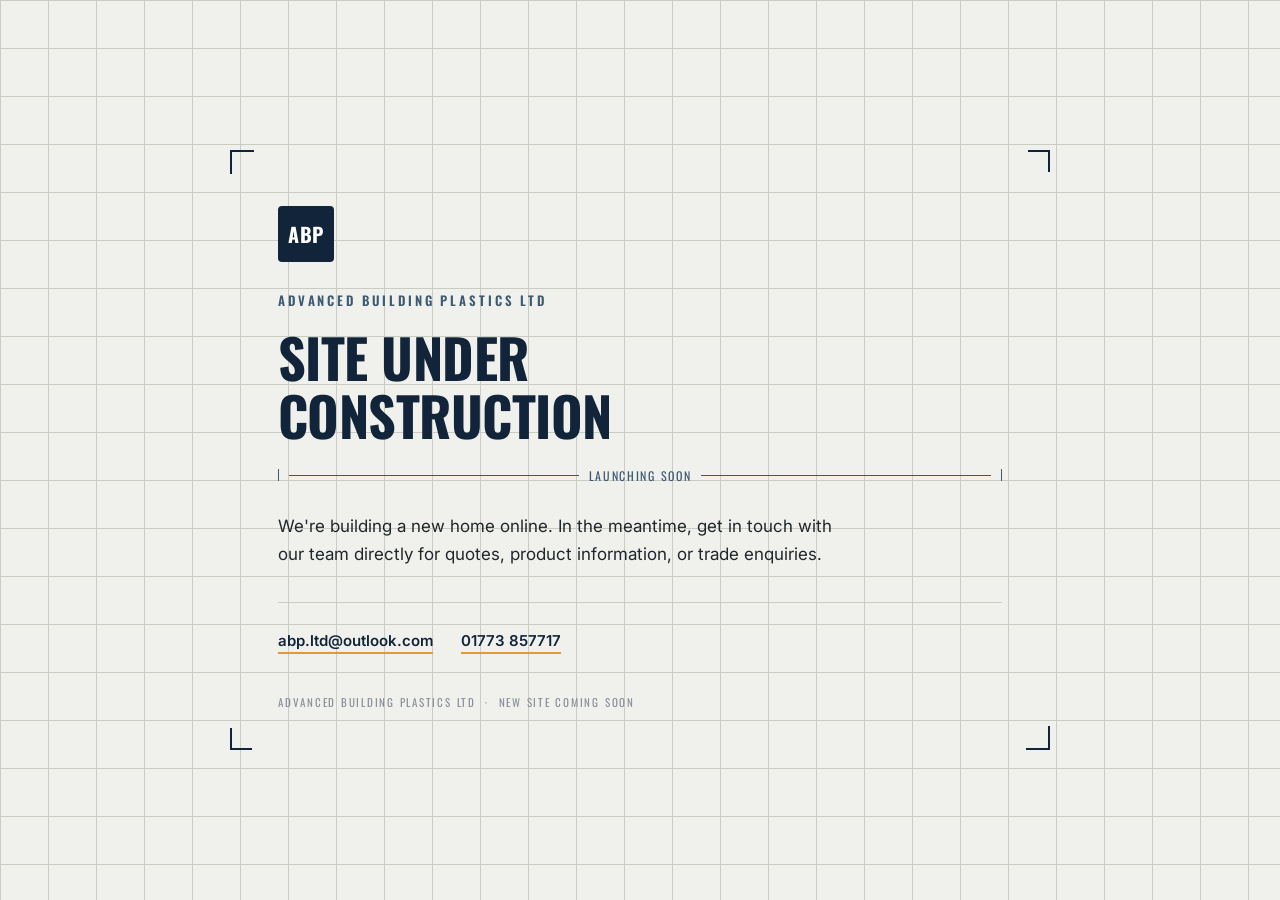
==== index.html @ ffff41a0 "Add files via upload" ====
<!DOCTYPE html>
<html lang="en">
<head>
<meta charset="UTF-8">
<meta name="viewport" content="width=device-width, initial-scale=1.0">
<title>Advanced Building Plastics Ltd | Site Under Construction</title>
<link rel="preconnect" href="https://fonts.googleapis.com">
<link rel="preconnect" href="https://fonts.gstatic.com" crossorigin>
<link href="https://fonts.googleapis.com/css2?family=Oswald:wght@500;600;700&family=Inter:wght@400;500;600&display=swap" rel="stylesheet">
<style>
  :root{
    --bg:#F0F1EC;
    --navy:#122439;
    --steel:#3D5A73;
    --amber:#E39A34;
    --line:#C9CCC3;
    --ink:#20262B;
  }
  *{margin:0;padding:0;box-sizing:border-box;}
  html,body{height:100%;}
  body{
    font-family:'Inter',sans-serif;
    background:
      linear-gradient(var(--line) 1px, transparent 1px) 0 0/48px 48px,
      linear-gradient(90deg, var(--line) 1px, transparent 1px) 0 0/48px 48px,
      var(--bg);
    background-blend-mode:normal;
    color:var(--ink);
    min-height:100vh;
    display:flex;
    align-items:center;
    justify-content:center;
    padding:32px;
    position:relative;
    opacity:0;
    animation:fadeIn 0.7s ease-out forwards;
  }
  @keyframes fadeIn{ to{opacity:1;} }

  .frame{
    width:100%;
    max-width:820px;
    position:relative;
    padding:56px 48px 40px;
  }

  /* architectural corner registration marks */
  .frame::before, .frame::after,
  .corner-tl, .corner-br{
    content:"";
    position:absolute;
    width:22px;
    height:22px;
    border:2px solid var(--navy);
  }
  .frame::before{ top:0; left:0; border-right:none; border-bottom:none; }
  .frame::after{ bottom:0; right:0; border-left:none; border-top:none; }
  .corner-tl{ top:0; right:0; border-left:none; border-bottom:none; }
  .corner-br{ bottom:0; left:0; border-right:none; border-top:none; }

  .eyebrow{
    font-family:'Oswald',sans-serif;
    font-size:13px;
    letter-spacing:0.22em;
    text-transform:uppercase;
    color:var(--steel);
    font-weight:600;
    margin-bottom:18px;
  }

  .logo-mark{
    display:inline-flex;
    align-items:center;
    justify-content:center;
    width:56px;
    height:56px;
    background:var(--navy);
    color:#fff;
    font-family:'Oswald',sans-serif;
    font-weight:700;
    font-size:20px;
    letter-spacing:0.02em;
    margin-bottom:28px;
    border-radius:4px;
  }

  h1{
    font-family:'Oswald',sans-serif;
    font-weight:700;
    font-size:clamp(34px, 5.5vw, 54px);
    line-height:1.08;
    color:var(--navy);
    letter-spacing:-0.01em;
    text-transform:uppercase;
  }

  .dim-line{
    display:flex;
    align-items:center;
    gap:10px;
    margin:22px 0 28px;
  }
  .dim-line .tick{
    width:1px;
    height:12px;
    background:var(--steel);
  }
  .dim-line .rule{
    flex:1;
    height:1px;
    background:var(--steel);
    position:relative;
  }
  .dim-line .label{
    font-family:'Oswald',sans-serif;
    font-size:12px;
    letter-spacing:0.14em;
    text-transform:uppercase;
    color:var(--steel);
    white-space:nowrap;
  }

  p.lede{
    font-size:17px;
    line-height:1.65;
    color:var(--ink);
    max-width:52ch;
    margin-bottom:34px;
  }

  .contact{
    display:flex;
    flex-wrap:wrap;
    gap:28px;
    align-items:center;
    padding-top:28px;
    border-top:1px solid var(--line);
  }
  .contact a{
    color:var(--navy);
    text-decoration:none;
    font-weight:600;
    font-size:15px;
    border-bottom:2px solid var(--amber);
    padding-bottom:2px;
    transition:color 0.15s ease;
  }
  .contact a:hover{ color:var(--steel); }
  .contact .field-note{
    font-size:13px;
    color:#7A8189;
  }

  footer{
    margin-top:40px;
    font-family:'Oswald',sans-serif;
    font-size:11px;
    letter-spacing:0.16em;
    text-transform:uppercase;
    color:#8A9099;
  }

  @media (max-width:480px){
    .frame{ padding:44px 20px 28px; }
  }
</style>
</head>
<body>
  <div class="frame">
    <span class="corner-tl"></span>
    <span class="corner-br"></span>

    <div class="logo-mark">ABP</div>
    <div class="eyebrow">Advanced Building Plastics Ltd</div>

    <h1>Site under<br>construction</h1>

    <div class="dim-line">
      <span class="tick"></span>
      <span class="rule"></span>
      <span class="label">Launching Soon</span>
      <span class="rule"></span>
      <span class="tick"></span>
    </div>

    <p class="lede">
      We're building a new home online. In the meantime, get in touch with our team directly for quotes, product information, or trade enquiries.
    </p>

    <div class="contact">
      <a href="mailto:abp.ltd@outlook.com">abp.ltd@outlook.com</a>
      <a href="tel:01773857717">01773 857717</a>
    </div>

    <footer>Advanced Building Plastics Ltd &nbsp;&middot;&nbsp; New site coming soon</footer>
  </div>
</body>
</html>
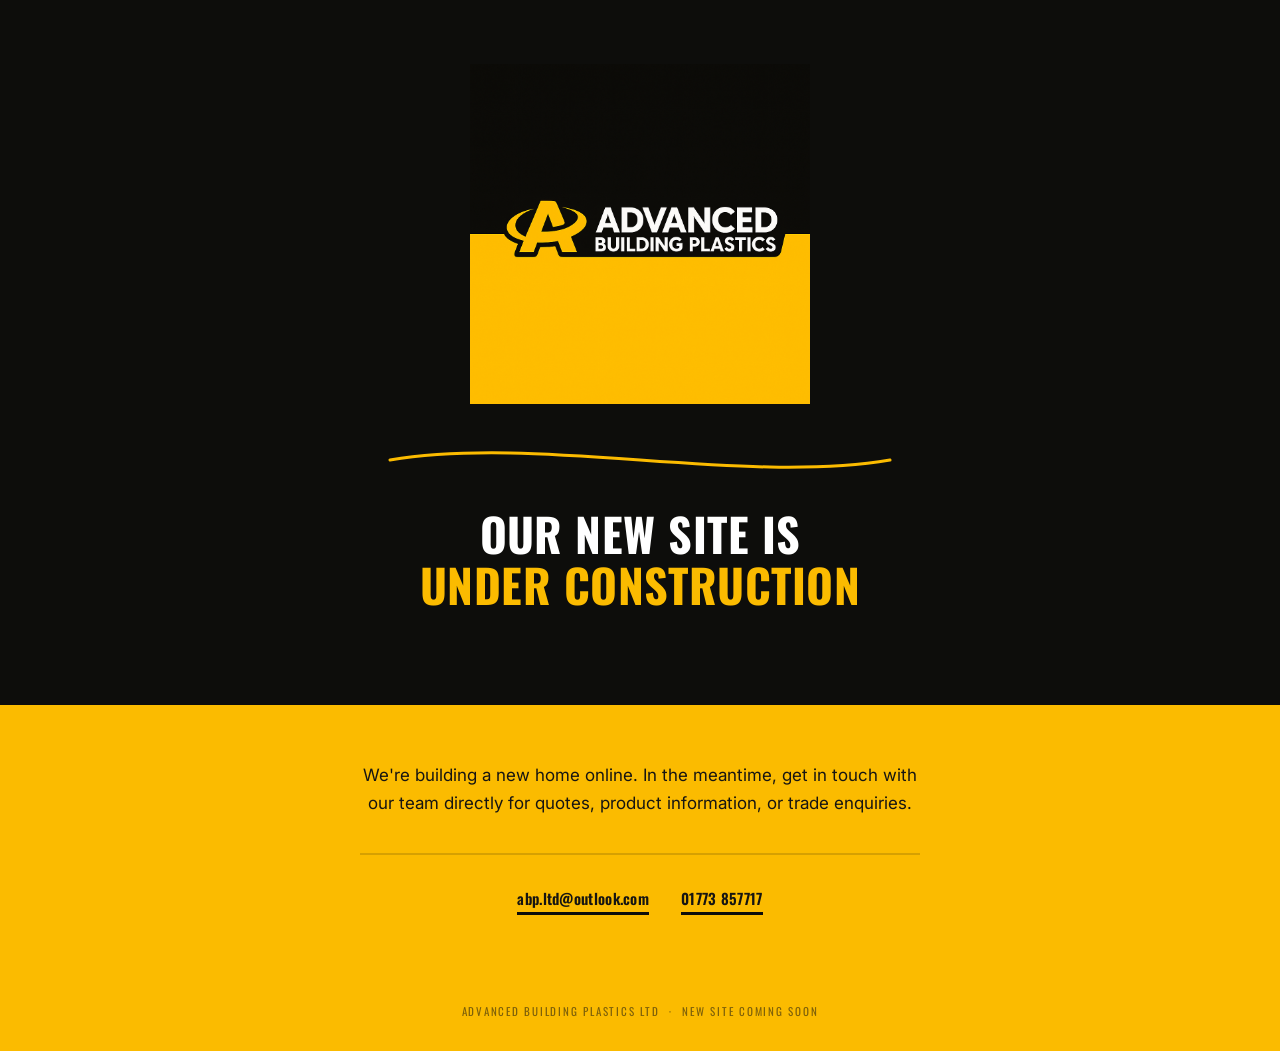
==== commit cadb27b3: "Added a new logo and updated Index" ====
--- a/index.html
+++ b/index.html
@@ -9,190 +9,151 @@
 <link href="https://fonts.googleapis.com/css2?family=Oswald:wght@500;600;700&family=Inter:wght@400;500;600&display=swap" rel="stylesheet">
 <style>
   :root{
-    --bg:#F0F1EC;
-    --navy:#122439;
-    --steel:#3D5A73;
-    --amber:#E39A34;
-    --line:#C9CCC3;
-    --ink:#20262B;
+    --black:#0D0D0B;
+    --gold:#FBBB00;
+    --white:#FFFFFF;
+    --ink:#161512;
   }
   *{margin:0;padding:0;box-sizing:border-box;}
   html,body{height:100%;}
   body{
     font-family:'Inter',sans-serif;
-    background:
-      linear-gradient(var(--line) 1px, transparent 1px) 0 0/48px 48px,
-      linear-gradient(90deg, var(--line) 1px, transparent 1px) 0 0/48px 48px,
-      var(--bg);
-    background-blend-mode:normal;
-    color:var(--ink);
     min-height:100vh;
     display:flex;
-    align-items:center;
-    justify-content:center;
-    padding:32px;
-    position:relative;
+    flex-direction:column;
+    background:var(--gold);
     opacity:0;
     animation:fadeIn 0.7s ease-out forwards;
   }
   @keyframes fadeIn{ to{opacity:1;} }
 
-  .frame{
-    width:100%;
-    max-width:820px;
+  /* top black band, mirrors the logo's own black/gold split */
+  .hero{
+    background:var(--black);
+    padding:64px 32px 96px;
+    text-align:center;
     position:relative;
-    padding:56px 48px 40px;
   }
 
-  /* architectural corner registration marks */
-  .frame::before, .frame::after,
-  .corner-tl, .corner-br{
-    content:"";
-    position:absolute;
-    width:22px;
-    height:22px;
-    border:2px solid var(--navy);
-  }
-  .frame::before{ top:0; left:0; border-right:none; border-bottom:none; }
-  .frame::after{ bottom:0; right:0; border-left:none; border-top:none; }
-  .corner-tl{ top:0; right:0; border-left:none; border-bottom:none; }
-  .corner-br{ bottom:0; left:0; border-right:none; border-top:none; }
-
-  .eyebrow{
-    font-family:'Oswald',sans-serif;
-    font-size:13px;
-    letter-spacing:0.22em;
-    text-transform:uppercase;
-    color:var(--steel);
-    font-weight:600;
-    margin-bottom:18px;
+  .logo-wrap img{
+    width:min(340px, 78vw);
+    display:block;
+    margin:0 auto;
   }
 
-  .logo-mark{
-    display:inline-flex;
-    align-items:center;
-    justify-content:center;
-    width:56px;
-    height:56px;
-    background:var(--navy);
-    color:#fff;
-    font-family:'Oswald',sans-serif;
-    font-weight:700;
-    font-size:20px;
-    letter-spacing:0.02em;
-    margin-bottom:28px;
-    border-radius:4px;
+  /* curved swoosh, echoing the oval motion-mark in the logo */
+  .swoosh{
+    max-width:520px;
+    margin:36px auto 0;
+    display:block;
+  }
+  .swoosh path{
+    fill:none;
+    stroke:var(--gold);
+    stroke-width:3;
+    stroke-linecap:round;
   }
 
   h1{
     font-family:'Oswald',sans-serif;
     font-weight:700;
-    font-size:clamp(34px, 5.5vw, 54px);
-    line-height:1.08;
-    color:var(--navy);
-    letter-spacing:-0.01em;
+    font-size:clamp(30px, 5vw, 46px);
+    line-height:1.1;
+    color:var(--white);
     text-transform:uppercase;
+    letter-spacing:0.01em;
+    margin-top:28px;
   }
 
-  .dim-line{
+  h1 span{ color:var(--gold); }
+
+  /* bottom gold band carries the message + contact */
+  .content{
+    flex:1;
     display:flex;
     align-items:center;
-    gap:10px;
-    margin:22px 0 28px;
+    justify-content:center;
+    padding:56px 32px 64px;
   }
-  .dim-line .tick{
-    width:1px;
-    height:12px;
-    background:var(--steel);
-  }
-  .dim-line .rule{
-    flex:1;
-    height:1px;
-    background:var(--steel);
-    position:relative;
-  }
-  .dim-line .label{
-    font-family:'Oswald',sans-serif;
-    font-size:12px;
-    letter-spacing:0.14em;
-    text-transform:uppercase;
-    color:var(--steel);
-    white-space:nowrap;
+
+  .content-inner{
+    max-width:560px;
+    text-align:center;
   }
 
   p.lede{
     font-size:17px;
     line-height:1.65;
     color:var(--ink);
-    max-width:52ch;
-    margin-bottom:34px;
+    margin-bottom:36px;
   }
 
   .contact{
     display:flex;
     flex-wrap:wrap;
-    gap:28px;
+    gap:14px 32px;
     align-items:center;
-    padding-top:28px;
-    border-top:1px solid var(--line);
+    justify-content:center;
+    padding-top:32px;
+    border-top:2px solid rgba(13,13,11,0.15);
   }
   .contact a{
-    color:var(--navy);
+    color:var(--ink);
     text-decoration:none;
+    font-family:'Oswald',sans-serif;
     font-weight:600;
     font-size:15px;
-    border-bottom:2px solid var(--amber);
-    padding-bottom:2px;
-    transition:color 0.15s ease;
+    letter-spacing:0.02em;
+    border-bottom:3px solid var(--black);
+    padding-bottom:3px;
+    transition:opacity 0.15s ease;
   }
-  .contact a:hover{ color:var(--steel); }
-  .contact .field-note{
-    font-size:13px;
-    color:#7A8189;
-  }
+  .contact a:hover{ opacity:0.65; }
 
   footer{
-    margin-top:40px;
+    text-align:center;
+    padding:24px 24px 32px;
     font-family:'Oswald',sans-serif;
     font-size:11px;
     letter-spacing:0.16em;
     text-transform:uppercase;
-    color:#8A9099;
+    color:rgba(22,21,18,0.55);
   }
 
   @media (max-width:480px){
-    .frame{ padding:44px 20px 28px; }
+    .hero{ padding:48px 20px 72px; }
+    .content{ padding:44px 20px 48px; }
   }
 </style>
 </head>
 <body>
-  <div class="frame">
-    <span class="corner-tl"></span>
-    <span class="corner-br"></span>
 
-    <div class="logo-mark">ABP</div>
-    <div class="eyebrow">Advanced Building Plastics Ltd</div>
-
-    <h1>Site under<br>construction</h1>
-
-    <div class="dim-line">
-      <span class="tick"></span>
-      <span class="rule"></span>
-      <span class="label">Launching Soon</span>
-      <span class="rule"></span>
-      <span class="tick"></span>
+  <div class="hero">
+    <div class="logo-wrap">
+      <img src="abp-logo.png" alt="Advanced Building Plastics Ltd logo">
     </div>
 
-    <p class="lede">
-      We're building a new home online. In the meantime, get in touch with our team directly for quotes, product information, or trade enquiries.
-    </p>
+    <svg class="swoosh" viewBox="0 0 520 40" xmlns="http://www.w3.org/2000/svg">
+      <path d="M10,20 C160,-5 360,45 510,20" />
+    </svg>
 
-    <div class="contact">
-      <a href="mailto:abp.ltd@outlook.com">abp.ltd@outlook.com</a>
-      <a href="tel:01773857717">01773 857717</a>
+    <h1>Our new site is<br><span>under construction</span></h1>
+  </div>
+
+  <div class="content">
+    <div class="content-inner">
+      <p class="lede">
+        We're building a new home online. In the meantime, get in touch with our team directly for quotes, product information, or trade enquiries.
+      </p>
+
+      <div class="contact">
+        <a href="mailto:abp.ltd@outlook.com">abp.ltd@outlook.com</a>
+        <a href="tel:01773857717">01773 857717</a>
+      </div>
     </div>
+  </div>
 
-    <footer>Advanced Building Plastics Ltd &nbsp;&middot;&nbsp; New site coming soon</footer>
-  </div>
+  <footer>Advanced Building Plastics Ltd &nbsp;&middot;&nbsp; New site coming soon</footer>
+
 </body>
 </html>
